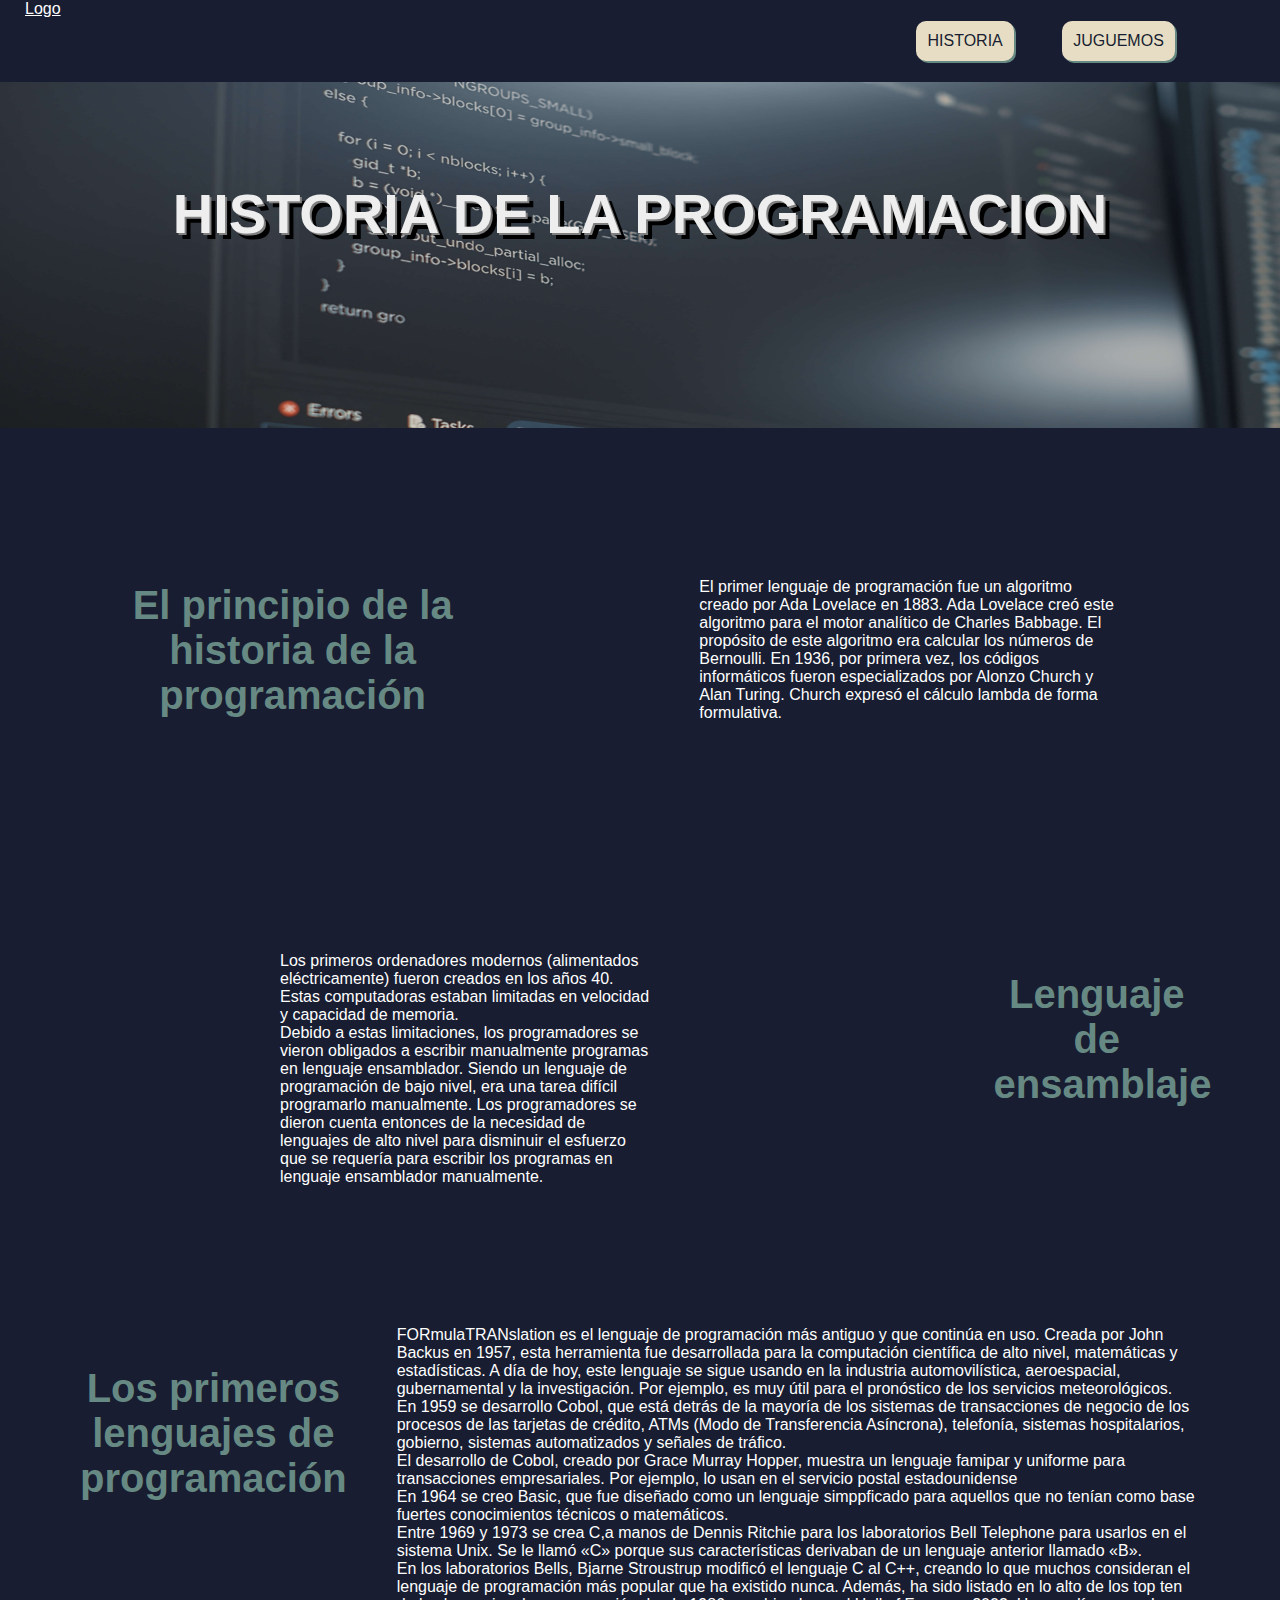
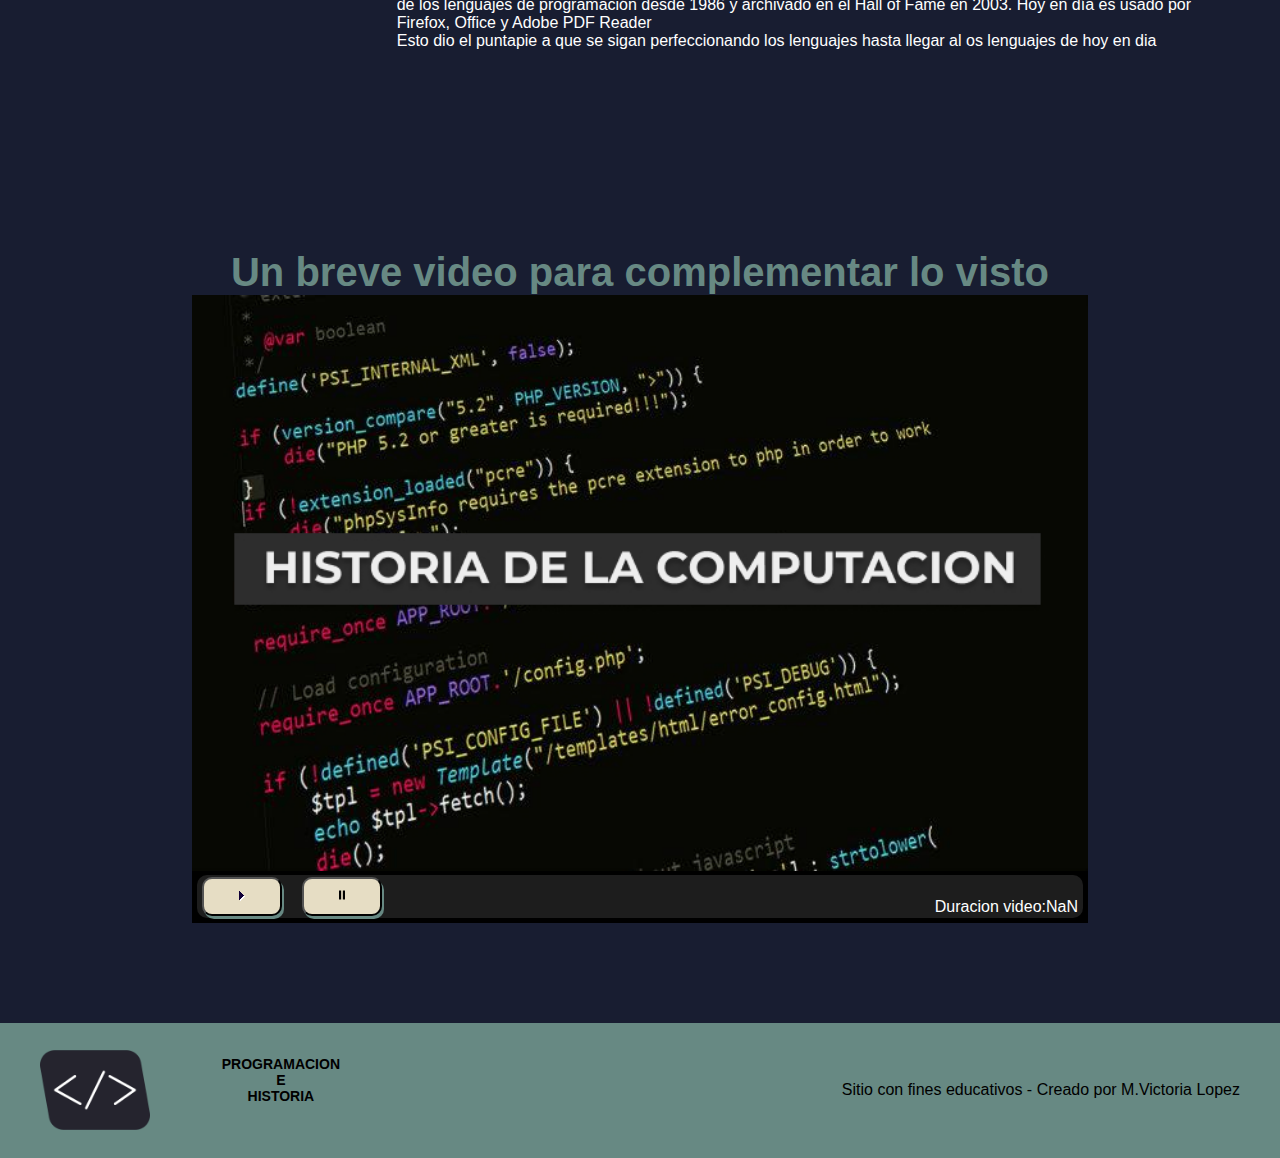
==== historia.html @ e643e76e "Carga de las carpetas al repositorio" ====
<!DOCTYPE html>
<html lang="es">
<head>
    <meta charset="UTF-8">
    <meta name="viewport" content="width=device-width, initial-scale=1.0">
    <title>Proyecto-Final-MD</title>
    <link rel="icon" type="image/x-icon" href="./assets/imagenes/logo.png" />
    <link rel="stylesheet" href="./styles.css">
</head>
<body>
    <header>
        <nav id="navbar" class="navbar">
            <a href="./index.html" class="logo-header">
                Logo
            </a>
            <ul class="menu-header">
                <li class="boton"><a href="./historia.html">HISTORIA</a></li>
                <li class="boton"><a href="#">JUGUEMOS</a></li>
            </ul>
        </nav>
        <h1 class="titulo-flotante">HISTORIA DE LA PROGRAMACION</h1>
        <img id="portada" class="portada" src="./assets/imagenes/codigo.jpg" alt="Una imagen con código de programación de fondo">
    </header>
    <main>
        <section class="section-historia">
            <h2 class="titulo-h2" id="titulo-h2-1">El principio de la historia de la programación</h2>
            <div class="cont-p-historia" id="cont-p-historia-1">
                <p>El primer lenguaje de programación fue un algoritmo creado por Ada Lovelace en 1883. Ada Lovelace creó este algoritmo para el motor analítico de Charles Babbage. El propósito de este algoritmo era calcular los números de Bernoulli. En 1936, por primera vez, los códigos informáticos fueron especializados por Alonzo Church y Alan Turing. Church expresó el cálculo lambda de forma formulativa.</p></div>
            <h2 class="titulo-h2" id="titulo-h2-2">Lenguaje de ensamblaje</h2>
            <div class="cont-p-historia" id="cont-p-historia-2">
                <p>Los primeros ordenadores modernos (alimentados eléctricamente) fueron creados en los años 40. Estas computadoras estaban limitadas en velocidad y capacidad de memoria.</p>
                <p> Debido a estas limitaciones, los programadores se vieron obligados a escribir manualmente programas en lenguaje ensamblador. Siendo un lenguaje de programación de bajo nivel, era una tarea difícil programarlo manualmente. Los programadores se dieron cuenta entonces de la necesidad de lenguajes de alto nivel para disminuir el esfuerzo que se requería para escribir los programas en lenguaje ensamblador manualmente.</p>
            </div>
            <h2 class="titulo-h2" id="titulo-h2-3">Los primeros lenguajes de programación</h2>
            <div class="cont-p-historia" id="cont-p-historia-3">
                <p>FORmulaTRANslation es el lenguaje de programación más antiguo y que continúa en uso. Creada por John Backus en 1957, esta herramienta fue desarrollada para la computación científica de alto nivel, matemáticas y estadísticas. A día de hoy, este lenguaje se sigue usando en la industria automovilística, aeroespacial, gubernamental y la investigación. Por ejemplo, es muy útil para el pronóstico de los servicios meteorológicos.</p>
                <p>En 1959 se desarrollo Cobol, que está detrás de la mayoría de los sistemas de transacciones de negocio de los procesos de las tarjetas de crédito, ATMs (Modo de Transferencia Asíncrona), telefonía, sistemas hospitalarios, gobierno, sistemas automatizados y señales de tráfico.</p>
                <p>El desarrollo de Cobol, creado por Grace Murray Hopper, muestra un lenguaje famipar y uniforme para transacciones empresariales. Por ejemplo, lo usan en el servicio postal estadounidense</p>
                <p>En 1964 se creo Basic, que fue diseñado como un lenguaje simppficado para aquellos que no tenían como base fuertes conocimientos técnicos o matemáticos.</p>
                <p>Entre 1969 y 1973 se crea C,a manos de Dennis Ritchie para los laboratorios Bell Telephone para usarlos en el sistema Unix. Se le llamó «C» porque sus características derivaban de un lenguaje anterior llamado «B».</p>
                <p>En los laboratorios Bells, Bjarne Stroustrup modificó el lenguaje C al C++, creando lo que muchos consideran el lenguaje de programación más popular que ha existido nunca. Además, ha sido listado en lo alto de los top ten de los lenguajes de programación desde 1986 y archivado en el Hall of Fame en 2003. Hoy en día es usado por Firefox, Office y Adobe PDF Reader</p>
                <p>Esto dio el puntapie a que se sigan perfeccionando los lenguajes hasta llegar al os lenguajes de hoy en dia</p>
            </div>
        </section>

        <section class="section-video">
            <h2 class="titulo-h2">Un breve video para complementar lo visto</h2>
            <div class="cont-video">
                <video id="video-historia" poster="./assets/imagenes/img-video.jpg">
                    <source src="./assets/video/historia-Comp.mp4">
                    <source src="./assets/video/historia-Comp.ogv">
                    
                </video>
                <div class="panel-video">
                    <div class="cont-botones-video">
                        <button id="btnPlay" class="btn-video boton"><img src="./assets/imagenes/play.svg" alt="Es un botón con el símbolo de play para reproducir el video"></button>
                        <button id="btnPause" class="btn-video boton"><img src="./assets/imagenes/pausa.svg" alt="Es un botón con el símbolo de pausa para pausar el video"></button>
                    </div>
                    <div class="cont-tiempo-video">
                        <p class="p-duracion-video">Duracion video:</p>
                        <p class="tiempo-video"></p>
                    </div>
                </div>
            </div>
            
        </section>

    </main>
    <footer class="footer">
        <div class="footer-izq">
            <img class="logo-footer" src="./assets/imagenes/logo.png"></img>
            <h3 class="titulo-footer">PROGRAMACION <br> E <br>HISTORIA</h3>
        </div>
        <span class="firma-footer">Sitio con fines educativos - Creado por M.Victoria Lopez</span>
    </footer>
    


    <script src="./script.js"></script>
</body>
</html>
---- styles.css ----
*{
    margin: 0;
    padding: 0;
    box-sizing: border-box;
    font-family: 'Montserrat', sans-serif;
}
header{
    height: 47.5vh;
    overflow: hidden;
    position: relative;
    display: flex;
    justify-content: center;
}

.navbar{
    position: absolute;
    background-color: #181D31;
    width: 100%;
    color: white;
    display: flex;
    justify-content: space-between;
    padding: 0px 25px;

}

.logo-header{
    color: white;
    /* ACA VA EL SVG DEL LOGO*/
}
.menu-header{
    list-style: none;
    display: flex;
    margin: 1.3rem 5rem;
    justify-content:center;
    gap: 3rem;
}

.menu-header>li{
    background-color: #E6DDC4;
    width: auto;
    height: 2.5rem;
    border-radius: 10px;
    padding: 0.7rem;
    box-shadow: 2px 2px #678983;
}
.menu-header>li>a{
    text-decoration: none;
    color: #181D31;
}
.titulo-flotante{
    color: #EEEEEE;
    position: absolute;
    display: flex;
    align-self: center;  
    font-size: 3.5rem;
    text-shadow: 2px 2px grey,6px 6px black;
    text-align: center;
    
}
.portada{
    width: 100%;
}
main{
    background-color: #181D31;
}
.titulo-h2{
    font-size: 2.5rem;
    text-align: center;
    color: #678983;
}
.section-tarjetas{
    display: flex;
    justify-content: space-around;
    padding: 13rem 0rem;
}
.tarjeta{
    position: relative;
    width: 350px;
    height: 400px;
    background-color: #E6DDC4;
    border: 5px solid #678983;
    text-align: center;
}
.img-tarjeta{
    width: 100%;
}
.cont-tarjeta{
    display: flex;
    flex-direction: column;
    align-items: center;
}
.texto-cont-tarjeta{
    max-height:90px;
    margin-top: 30px;
    margin-bottom: 30px;
    overflow: hidden;    
}

.btn-cont-tarjeta{
    position:absolute;
    text-decoration: none;
    width: 50%;
    padding: 10px 40px;
    color: white;
    background-color: #181D31;
    border-radius: 10px;
    box-shadow: 2px 3px #678983;
    bottom: 20px;
}
.boton:active{
    transform: translate(2px,3px);
    box-shadow: 0px 0px darkgray;
}

.footer{
    height: 15vh;
    background-color: #678983;
    display: flex;
    justify-content: space-between;
    align-items: center;
    text-align: center;
    padding: 0px 40px;
}
.footer-izq{
    display: flex;
    justify-content: space-between;
    width: 300px;
}

.logo-footer{
    height:80px ;
}
.titulo-footer{
    font-size: 14px;
    font-weight: bold;
    text-align: center;
    margin: 6px 0px;
}

/* ------------------- Pagina historia ------------------- */

.section-historia{
    display: grid;
    gap: 50px;
    padding: 150px 80px;
    grid-template-columns: 1.05fr 1.45fr 0.3fr 1fr 1fr;
    grid-template-areas: "h2-1 h2-1 p1 p1 p1"
                         " p2 p2 p2 h2-2 h2-2"
                         " h2-3 p3 p3 p3 p3";
    grid-template-rows: repeat(3,1fr);

}
.cont-p-historia>p{
    font-size: 1rem;
    color: white;
}
#titulo-h2-1{
    grid-area: h2-1;
    padding-top: 5px;
    /* padding-right: 120px; */
    padding-right: 9rem;
}
#cont-p-historia-1{
    grid-area: p1;
    /* padding-right: 60px; */
    padding-right: 5rem;
}
#cont-p-historia-2{
    grid-area: p2;
    /* padding-left: 200px; */
    padding-left: 12.5rem;
    /* padding-right: 100px; */
    padding-right: 6.25rem;
}
#titulo-h2-2{
    grid-area: h2-2;
    padding-top: 20px;
    /* padding-left: 170px; */
    padding-left: 12rem;
}
#titulo-h2-3{
    grid-area: h2-3;
    padding-top: 40px;
}
#cont-p-historia-3{
    grid-area: p3;
}

.section-video{
    display: flex;
    flex-direction: column;
    align-items: center;
    padding-bottom: 100px;
    padding-top: 50px;
}
.section-video>video{
    width: 70%;
}
.cont-video{
    width: 70%;
    padding-bottom: 5px;
    background-color: black;
}
.cont-video>video{
    width: 100%;
}
.panel-video{
    margin: 0px 5px;
    padding: 2px 5px;
    display: flex;
    color: white;
    justify-content: space-between;
    background-color: #1d1d1d;
    border-radius: 10px;
}
.cont-botones-video{
    display: flex;
    gap: 20px;
}
.btn-video{
    width: 80px;
    padding:10px;
    background-color: #E6DDC4;
    color: #181D31;
    border-radius: 10px;
    box-shadow: 2px 3px #678983;
}
.cont-tiempo-video{
    display: flex;
    align-items: flex-end;

}


@media (max-width:1200px){
    .navbar{
        gap: 50%;
    }
    #titulo-h2-2{
        padding-left: 0px;
    }
}
@media (max-width:850px){
    .menu-header{
        margin: 1.3rem 5rem 1.3rem 2rem;
    }
    .section-tarjetas{
        flex-direction: column;
        align-items: center;
        gap: 40px;
        padding: 4rem 0rem;
    }
    .footer{
        flex-direction: column;
        padding: 30px 40px;
    }
    .section-historia{
        display: flex;
        flex-direction: column;
        text-align: center;
        padding: 2rem;
    }
    #titulo-h2-1,#titulo-h2-2,#titulo-h2-3,#cont-p-historia-1,#cont-p-historia-2,#cont-p-historia-3{
        padding: 0px;
    }

}
@media (max-width:600px){
    .navbar{
        display: inline-block;
    }
    .menu-header{
        margin: 1.3rem 0;
        width: auto;
    }
    .titulo-flotante{
         font-size: 2rem;
    }
    .panel-video{
        flex-direction: column;
        align-items: center;
        gap: 20px;
    }

}
@media(max-width:340px){
    .tarjeta{
        width: auto;
    }
    .section-historia>.titulo-h2{
        font-size: 2rem;
    }
}
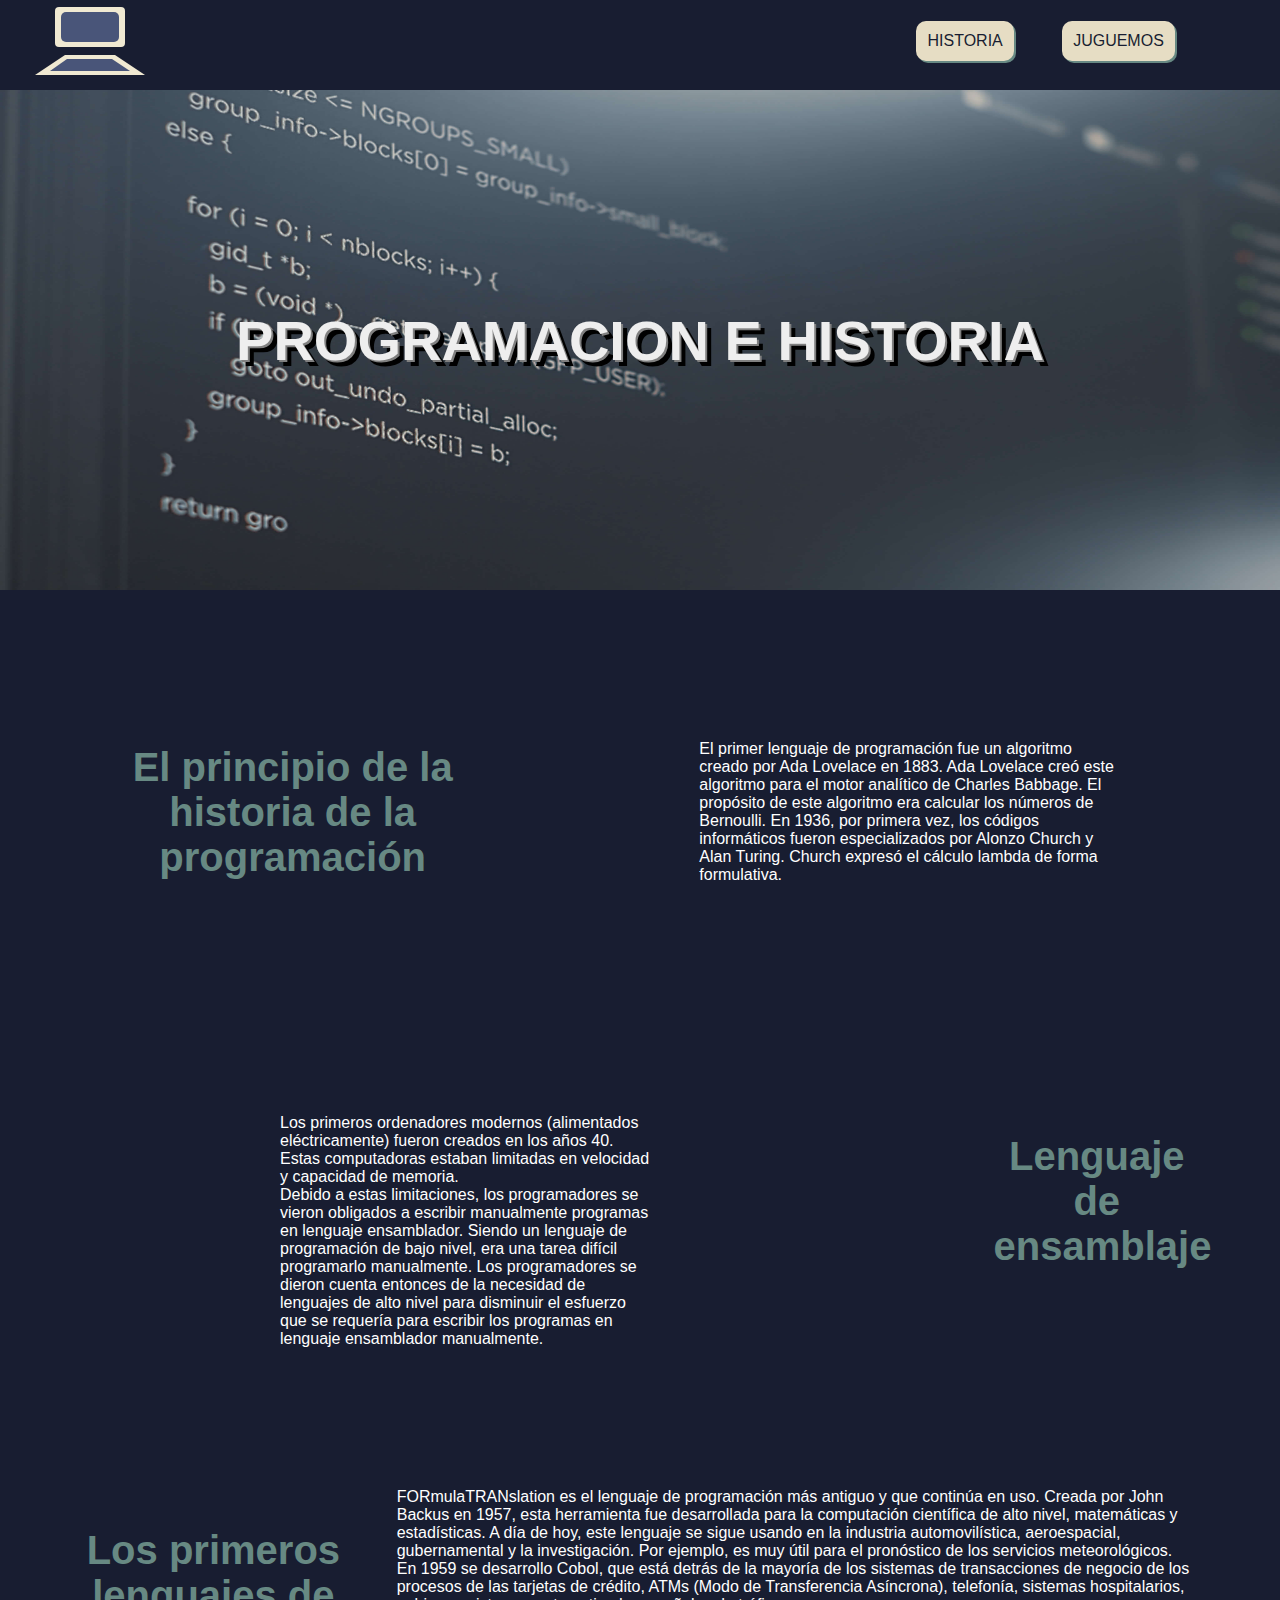
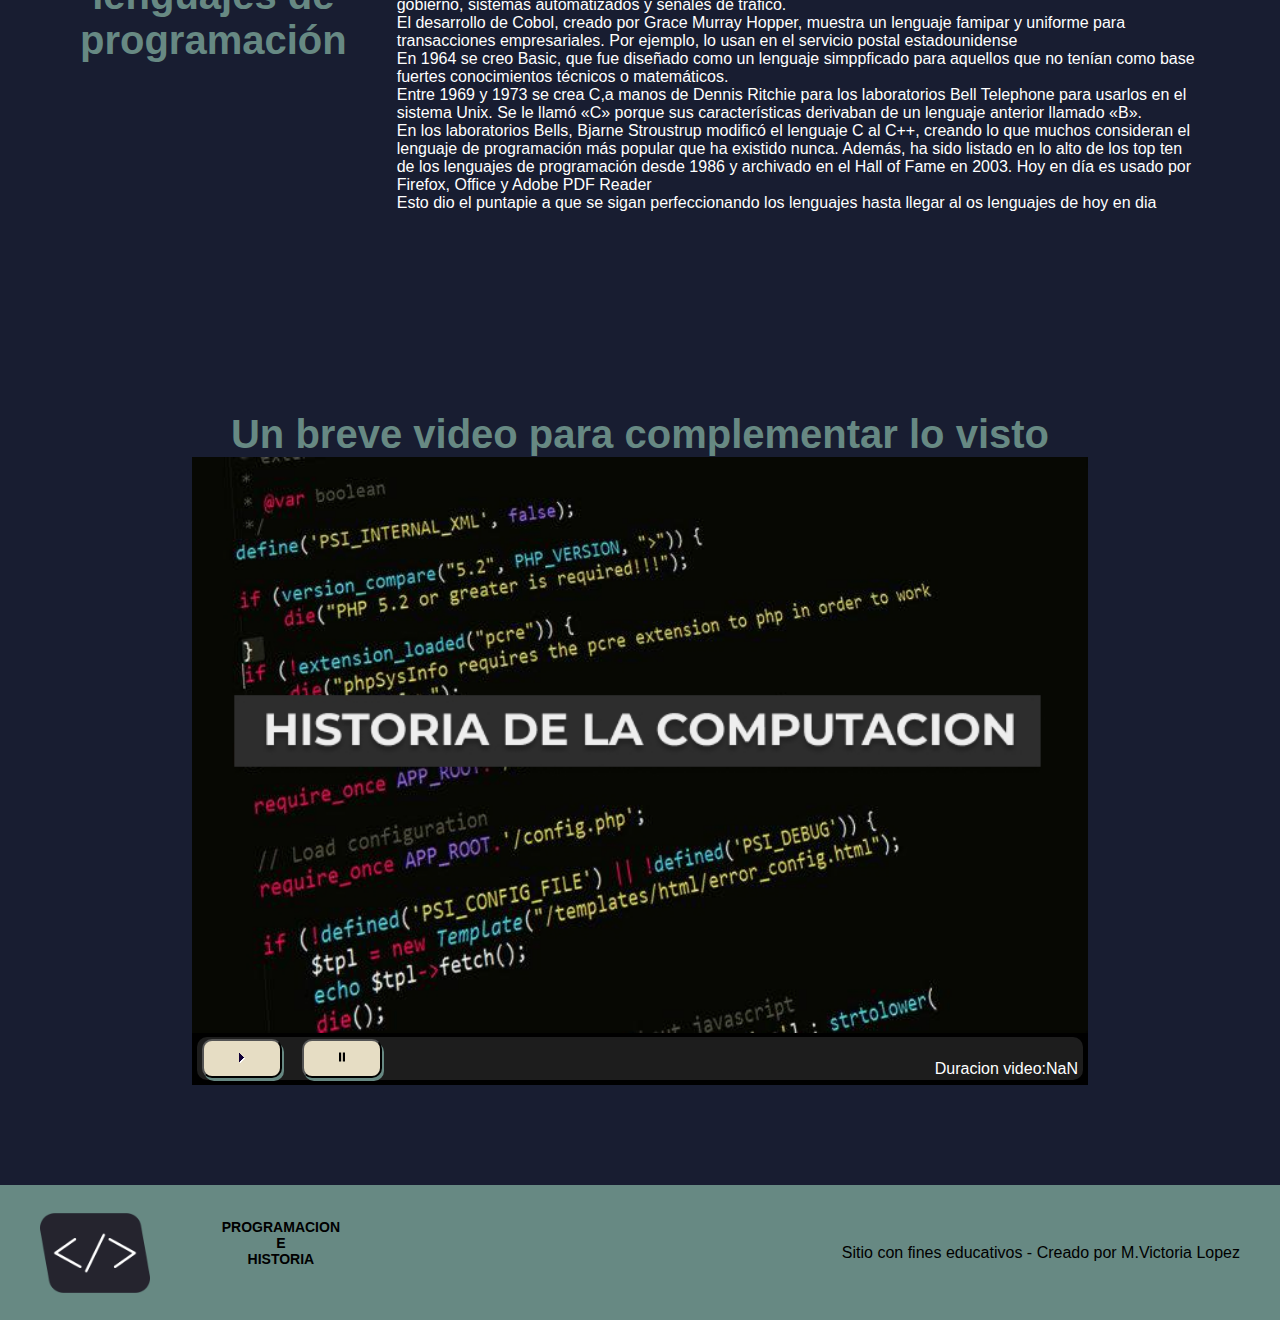
==== commit d8384293: "Index.html e historias.html terminadas - Juguemos.html a terminar Drag and Drop" ====
--- a/historia.html
+++ b/historia.html
@@ -11,15 +11,25 @@
     <header>
         <nav id="navbar" class="navbar">
             <a href="./index.html" class="logo-header">
-                Logo
+                <svg>
+                    <rect class="recuadro-logo-pc" x="25" y="2" width="70px" height="40px" fill="#F0E9D2" rx="4"></rect>
+                    <rect class="interior-logo-pc" x="31" y="7" width="58px" height="30px" fill="#495579" rx="5"></rect>
+                    <polygon class="recuadro-logo-pc" points="5 70, 115 70,85 50,35 50" fill="#F0E9D2"></polygon>
+                    <polygon class="interior-logo-pc" points="20 66, 100 66,82 54,37 54" fill="#495579"></polygon>
+                </svg>
             </a>
             <ul class="menu-header">
                 <li class="boton"><a href="./historia.html">HISTORIA</a></li>
-                <li class="boton"><a href="#">JUGUEMOS</a></li>
+                <li class="boton"><a href="./juguemos.html">JUGUEMOS</a></li>
             </ul>
         </nav>
-        <h1 class="titulo-flotante">HISTORIA DE LA PROGRAMACION</h1>
-        <img id="portada" class="portada" src="./assets/imagenes/codigo.jpg" alt="Una imagen con código de programación de fondo">
+        <div class="portada">
+            <h1 class="titulo-flotante-portada">PROGRAMACION E HISTORIA</h1>
+            <img class="portada-img" src="./assets/imagenes/codigo.jpg" srcset="
+            ./assets/imagenes/codigo-chica.jpg 600w,
+            ./assets/imagenes/codigo.jpg "
+             alt="Una imagen con código de programación de fondo">
+        </div>
     </header>
     <main>
         <section class="section-historia">
--- a/styles.css
+++ b/styles.css
@@ -5,27 +5,38 @@
     font-family: 'Montserrat', sans-serif;
 }
 header{
-    height: 47.5vh;
+    position: relative;
+    height: auto;
+    justify-content: center;
     overflow: hidden;
-    position: relative;
-    display: flex;
-    justify-content: center;
 }
 
 .navbar{
-    position: absolute;
+    /* position:relative; */
     background-color: #181D31;
     width: 100%;
+    height: auto;
     color: white;
     display: flex;
     justify-content: space-between;
     padding: 0px 25px;
+    z-index: 1;
 
 }
 
 .logo-header{
     color: white;
-    /* ACA VA EL SVG DEL LOGO*/
+    width:120px;
+    height:80px;
+    padding: 5px;
+    box-sizing: content-box;
+}
+.recuadro-logo-pc{
+    animation: efectoLogo 1.5s  ;
+}
+.interior-logo-pc{
+    animation: efectoLogo 1s 0.5s  backwards ;
+
 }
 .menu-header{
     list-style: none;
@@ -47,18 +58,28 @@
     text-decoration: none;
     color: #181D31;
 }
-.titulo-flotante{
+.portada{
+    width: 100%;
+    height: 500px;
+    position: relative;
+    display: flex;
+    align-items: center;
+    justify-content: center;
+    overflow: hidden;
+}
+.titulo-flotante-portada{
     color: #EEEEEE;
     position: absolute;
-    display: flex;
-    align-self: center;  
     font-size: 3.5rem;
     text-shadow: 2px 2px grey,6px 6px black;
+    z-index: 1;
     text-align: center;
     
 }
-.portada{
-    width: 100%;
+.portada-img{
+    width: 100%;
+    height: 100%;
+    transform: scale(1.5);
 }
 main{
     background-color: #181D31;
@@ -149,7 +170,9 @@
                          " h2-3 p3 p3 p3 p3";
     grid-template-rows: repeat(3,1fr);
 
-}
+}.menu-header{
+        margin: 1.3rem 5rem 1.3rem 2rem;
+    }
 .cont-p-historia>p{
     font-size: 1rem;
     color: white;
@@ -230,7 +253,69 @@
     align-items: flex-end;
 
 }
-
+/* ------------------- Pagina juguemos ------------------- */
+
+.main-juguemos{
+    padding-top: 100px;
+}
+
+.cont-cajas{
+    height: 400px;
+    display: flex;
+    justify-content: center;
+    gap: 5px;
+    padding-top: 10px;
+    padding-bottom: 50px;
+    box-sizing: content-box;
+    color: #E6DDC4;
+}
+.caja{
+    height: 100%;
+    background-color: gray;
+    max-width: 300px;
+    min-width: 250px;
+    width: 23%;
+    display: flex;
+    align-items: center;
+    justify-content: center;
+}
+.caja:hover{
+    background-color: #1d1d1d;
+}
+.caja-p{
+    color: #E6DDC4;
+    text-align: center;
+    padding: 0 5px;
+}
+.cont-btn{
+    width: 100%;
+    display: flex;
+    justify-content: center;
+    padding-bottom: 100px;
+}
+#boton-reiniciar{
+    width: 250px;
+}
+
+
+
+
+/* ------------------- keyframes------------------- */
+
+@keyframes efectoLogo{
+    from{
+        transform: translateY(-20px) ;
+
+        opacity: 0;
+    }
+    to{
+        transform: translate(0);
+        opacity: 100;
+    }
+}
+
+
+/* ------------------- media ------------------- */
 
 @media (max-width:1200px){
     .navbar{
@@ -240,9 +325,15 @@
         padding-left: 0px;
     }
 }
-@media (max-width:850px){
+@media (max-width:920px){
+    .navbar{
+        gap: 20%;
+    }
     .menu-header{
         margin: 1.3rem 5rem 1.3rem 2rem;
+    }
+    .titulo-flotante-portada{
+        font-size: 2.5rem;
     }
     .section-tarjetas{
         flex-direction: column;
@@ -263,17 +354,28 @@
     #titulo-h2-1,#titulo-h2-2,#titulo-h2-3,#cont-p-historia-1,#cont-p-historia-2,#cont-p-historia-3{
         padding: 0px;
     }
+    .main-juguemos{
+        padding-top: 20px;
+    }
+    .cont-cajas{
+        height: 300px;
+    }
+    .caja{
+        min-width: 100px;
+        width: 30%;
+    }
 
 }
 @media (max-width:600px){
     .navbar{
-        display: inline-block;
+        flex-direction: column;
+        align-items: center;
     }
     .menu-header{
-        margin: 1.3rem 0;
+        margin: 1rem 0;
         width: auto;
     }
-    .titulo-flotante{
+    .titulo-flotante-portada{
          font-size: 2rem;
     }
     .panel-video{
@@ -281,13 +383,43 @@
         align-items: center;
         gap: 20px;
     }
-
+    .main-juguemos{
+        padding-top: 20px;
+    }
+    .cont-cajas{
+        height: 200px;
+    }
+    #boton-reiniciar{
+        margin-top: 5px;
+        width: 150px;
+    }
 }
 @media(max-width:340px){
+    .titulo-flotante-portada{
+        font-size: 1.5rem;
+      
+   }
+    .titulo-h2{
+        font-size: 1.5rem;
+    }
     .tarjeta{
         width: auto;
     }
     .section-historia>.titulo-h2{
         font-size: 2rem;
     }
-}
+    .main-juguemos{
+        padding-top: 20px;
+    }
+    .cont-cajas{
+        height: 150px;
+        padding-bottom: 10px;
+    }
+    #boton-reiniciar{
+        margin-top: 5px;
+        width: 100px;
+        
+    }
+}
+
+
